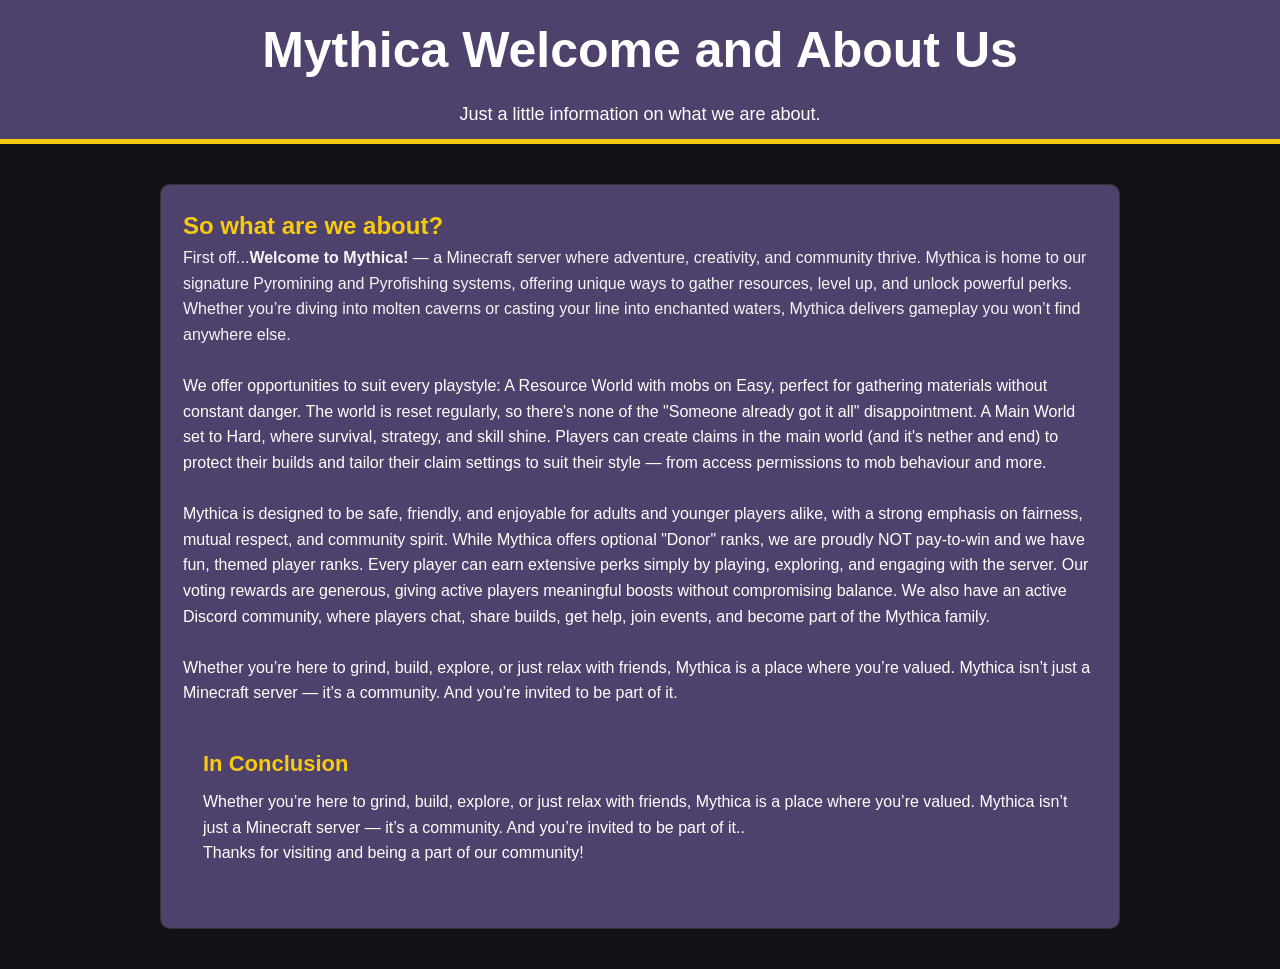
==== pages/about.html @ c63d9c6b "Add files via upload" ====
<!DOCTYPE html>
<html lang="en">
<head>
    <meta charset="UTF-8">
    <meta name="viewport" content="width=device-width, initial-scale=1.0">
    <title>About Us</title>

    <style>
    * {
      box-sizing: border-box;
      margin: 0;
      padding: 0;
    }

    body {
      font-family: Arial, sans-serif;
      background: #111318;
      color: #f5f5f5;
      line-height: 1.6;
    }

    header {
      background: #4E416C;
      padding: 10px 20px;
      text-align: center;
      border-bottom: 5px solid #F6CA0E;
    }

    header h1 {
      font-size: 50px;
      margin-bottom: 10px;
	  text-color: #F6CA0E;
    }
	
    
    header p {
      font-size: 18px;
      color: white;
    }

    .container {
      max-width: 1000px;
      margin: 40px auto;
      padding: 0 20px;
    }

    .intro {
      background: #222;
      padding: 25px;
      border-radius: 10px;
      margin-bottom: 25px;
      border-left: 5px solid #F6CA0E;
    }

    .rules {
      display: grid;
      gap: 18px;
    }

    .rule {
      background: #4E416C;
      padding: 22px;
      border-radius: 10px;
      border: 1px solid #333;
      transition: transform 0.2s, border-color 0.2s; 
    }

    .rule:hover {
      transform: translateY(-3px);
      border-color: #F6CA0E;
    }
	
	.rule h1 {
	  color: #F6CA0E;
	}
	
    .rule h2 {
      color: #F6CA0E;
      margin-bottom: 8px;
      font-size: 22px;
    }

    .rule p {
      color: white;
    }

    .number {
      display: inline-block;
      background: #8b5cf6;
      color: white;
      width: 32px;
      height: 32px;
      line-height: 32px;
      text-align: center;
      border-radius: 6px;
      margin-right: 8px;
      font-weight: bold;
    }

    .warning {
      margin-top: 30px;
      padding: 20px;
      background: #3d2f16;
      border: 1px solid #795548;
      border-radius: 10px;
      color: #ffe0b2;
    }
	
	a {
	  color: #F6CA0E;
	}

    footer {
      text-align: center;
      padding: 30px 20px;
      margin-top: 50px;
      background: #101010;
      color: #F6CA0E;
    }

    footer strong {
      color: #8b5cf6;
    }

    @media (max-width: 600px) {
      header h1 {
        font-size: 30px;
      }

      .container {
        margin-top: 25px;
      }
	}
    }
  </style>
</head>

<body>

  <header>
    <h1><a href="../index.html" style="color: white; text-decoration: none;">Mythica Welcome and About Us</a></h1>
    <p>Just a little information on what we are about.</p>
  </header>


<main class="container">
<section class="rules">

      <div class="rule">
        <h1>So what are we about?</h1>
    <p>
          <div> First off...<b>Welcome to Mythica!</b> — a Minecraft server where adventure, creativity, and community thrive.
Mythica is home to our signature Pyromining and Pyrofishing systems, offering unique ways to gather resources, level up, and unlock powerful perks. 
Whether you’re diving into molten caverns or casting your line into enchanted waters, Mythica delivers gameplay you won’t find anywhere else.
	<p>

<br>We offer opportunities to suit every playstyle:
A Resource World with mobs on Easy, perfect for gathering materials without constant danger. The world is reset regularly, so there's none of the "Someone already got it all" disappointment. 
A Main World set to Hard, where survival, strategy, and skill shine. 
Players can create claims in the main world (and it's nether and end) to protect their builds and tailor their claim settings to suit their style — from access permissions to mob behaviour and more. 
	<p>
<br>Mythica is designed to be safe, friendly, and enjoyable for adults and younger players alike, with a strong emphasis on fairness, mutual respect, and community spirit.
While Mythica offers optional "Donor" ranks, we are proudly NOT pay‑to‑win and we have fun, themed player ranks. Every player can earn extensive perks simply by playing, exploring, and engaging with the server. 
Our voting rewards are generous, giving active players meaningful boosts without compromising balance. 
We also have an active Discord community, where players chat, share builds, get help, join events, and become part of the Mythica family. 
	<p>
<br>Whether you’re here to grind, build, explore, or just relax with friends, Mythica is a place where you’re valued.
Mythica isn’t just a Minecraft server — it’s a community. And you’re invited to be part of it.

        </p>
      </div>
<body>

    <div class="container">
        <h2>In Conclusion</h2>

        <p>
            Whether you’re here to grind, build, explore, or just relax with friends, Mythica is a place where you’re valued.
Mythica isn’t just a Minecraft server — it’s a community. And you’re invited to be part of it..
        </p>

        <p>
            Thanks for visiting and being a part of our community!
        </p>
    </div>

</body>
</html>
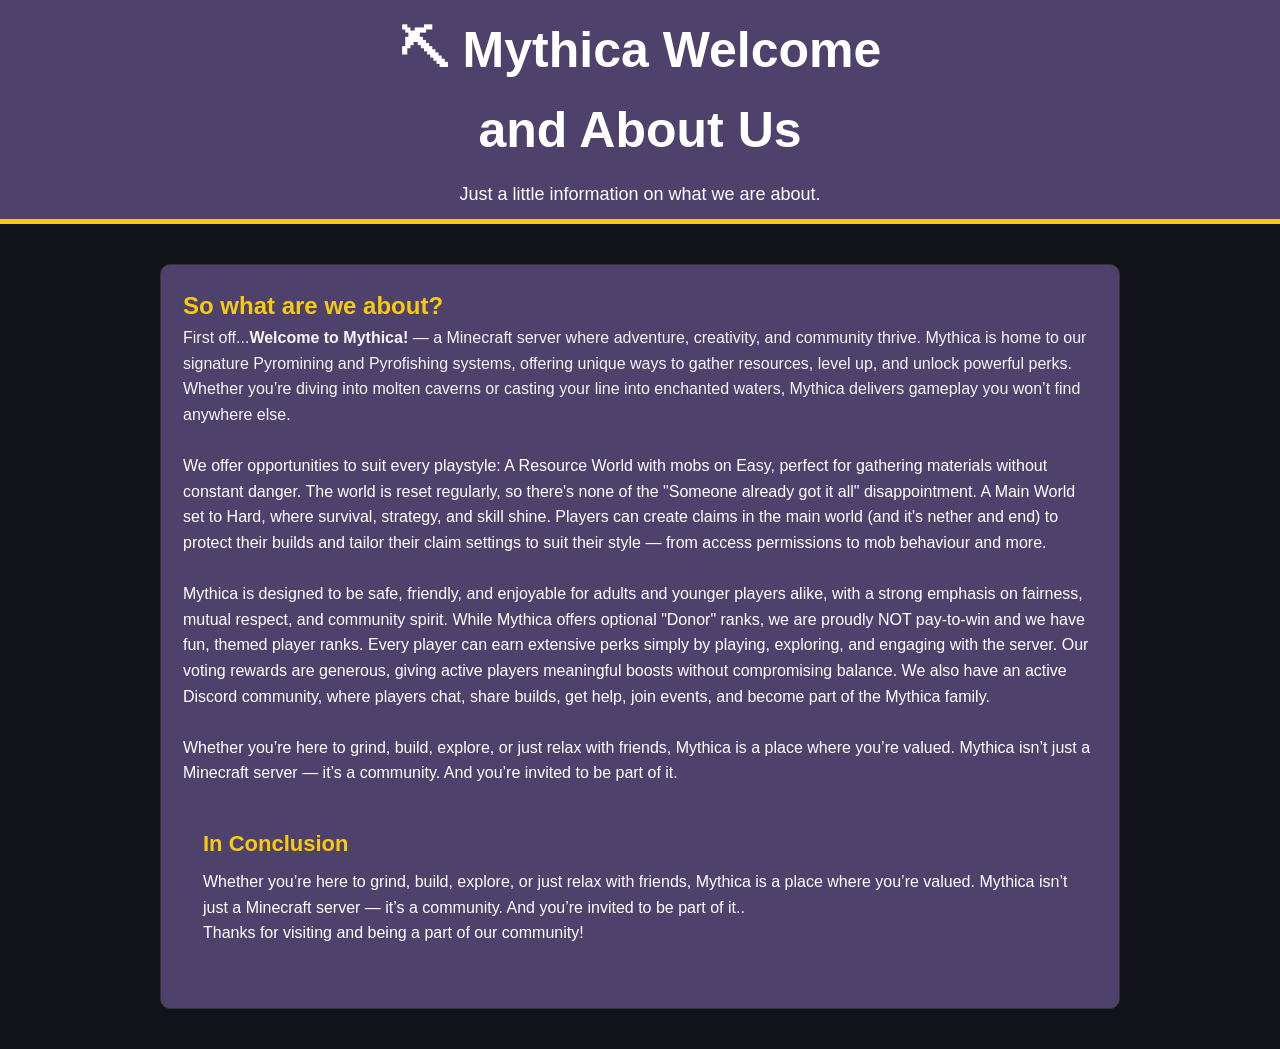
==== commit f728cc33: "Add files via upload added custom cursors" ====
--- a/pages/about.html
+++ b/pages/about.html
@@ -17,6 +17,16 @@
       background: #111318;
       color: #f5f5f5;
       line-height: 1.6;
+    }
+	
+	/* Apply the custom cursor to the entire webpage */
+        html, body {
+        cursor: url('../images/hand.png'), auto;
+    }
+	
+    /* Optional: Use a different custom cursor when hovering over links or buttons */
+		a, button {
+		cursor: url('../images/arrow.png'), pointer;
     }
 
     header {
@@ -138,7 +148,7 @@
 <body>
 
   <header>
-    <h1><a href="../index.html" style="color: white; text-decoration: none;">Mythica Welcome and About Us</a></h1>
+    <h1><a href="../index.html" style="color: white; text-decoration: none;">⛏ Mythica Welcome <br>and About Us</a></h1>
     <p>Just a little information on what we are about.</p>
   </header>
 
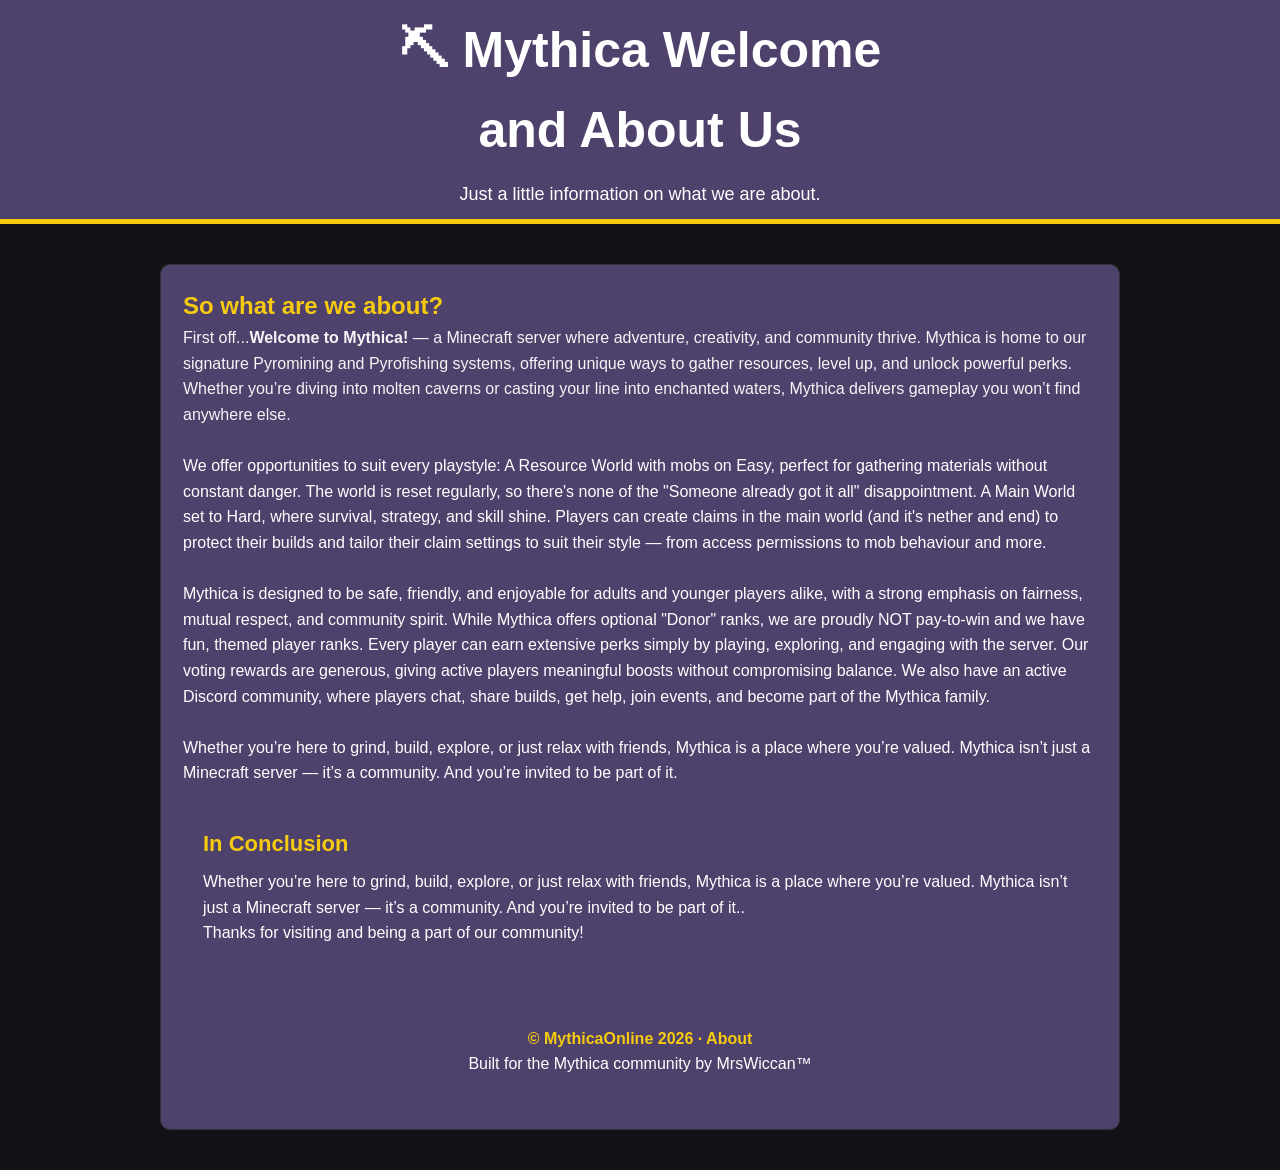
==== commit 1bcf2bf8: "Add files via upload" ====
--- a/pages/about.html
+++ b/pages/about.html
@@ -124,12 +124,12 @@
       text-align: center;
       padding: 30px 20px;
       margin-top: 50px;
-      background: #101010;
+      background: #4E416C;
       color: #F6CA0E;
     }
 
     footer strong {
-      color: #8b5cf6;
+      color: #F6CA0E;
     }
 
     @media (max-width: 600px) {
@@ -195,4 +195,12 @@
     </div>
 
 </body>
+
+<footer>
+    <p>
+      <strong>© MythicaOnline 2026 · About</strong>
+	  <p> Built for the Mythica community by MrsWiccan™
+    </p>
+  </footer>
+  
 </html>
